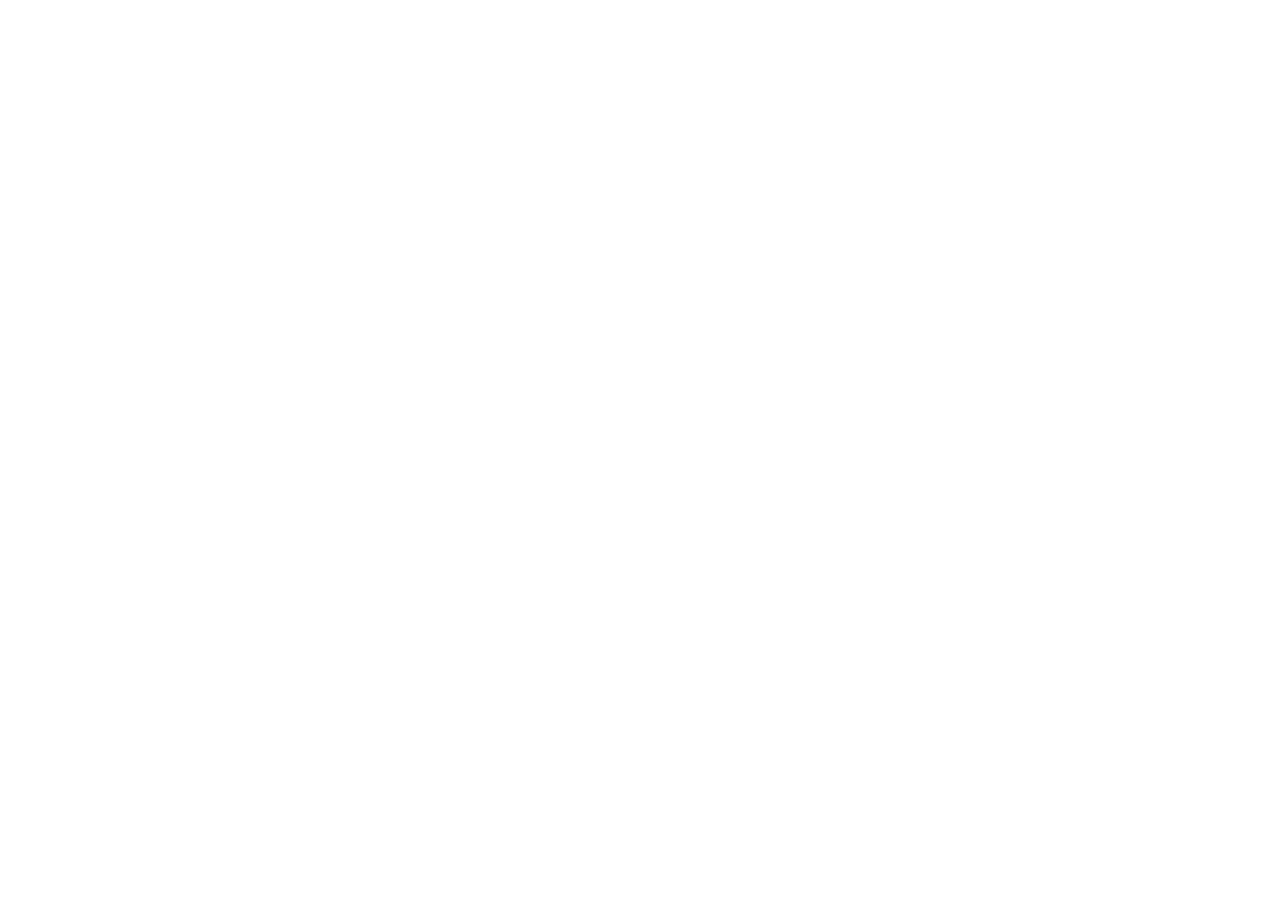
==== challenge03/index.html @ f8b7fd6d "challenge starting files" ====
<!DOCTYPE html>
<html lang="en">
  <head>
    <meta charset="UTF-8" />
    <meta name="viewport" content="width=device-width, initial-scale=1.0" />
    <title>Day 01</title>

    <link rel="stylesheet" href="style.css" />
  </head>
  <body></body>
</html>
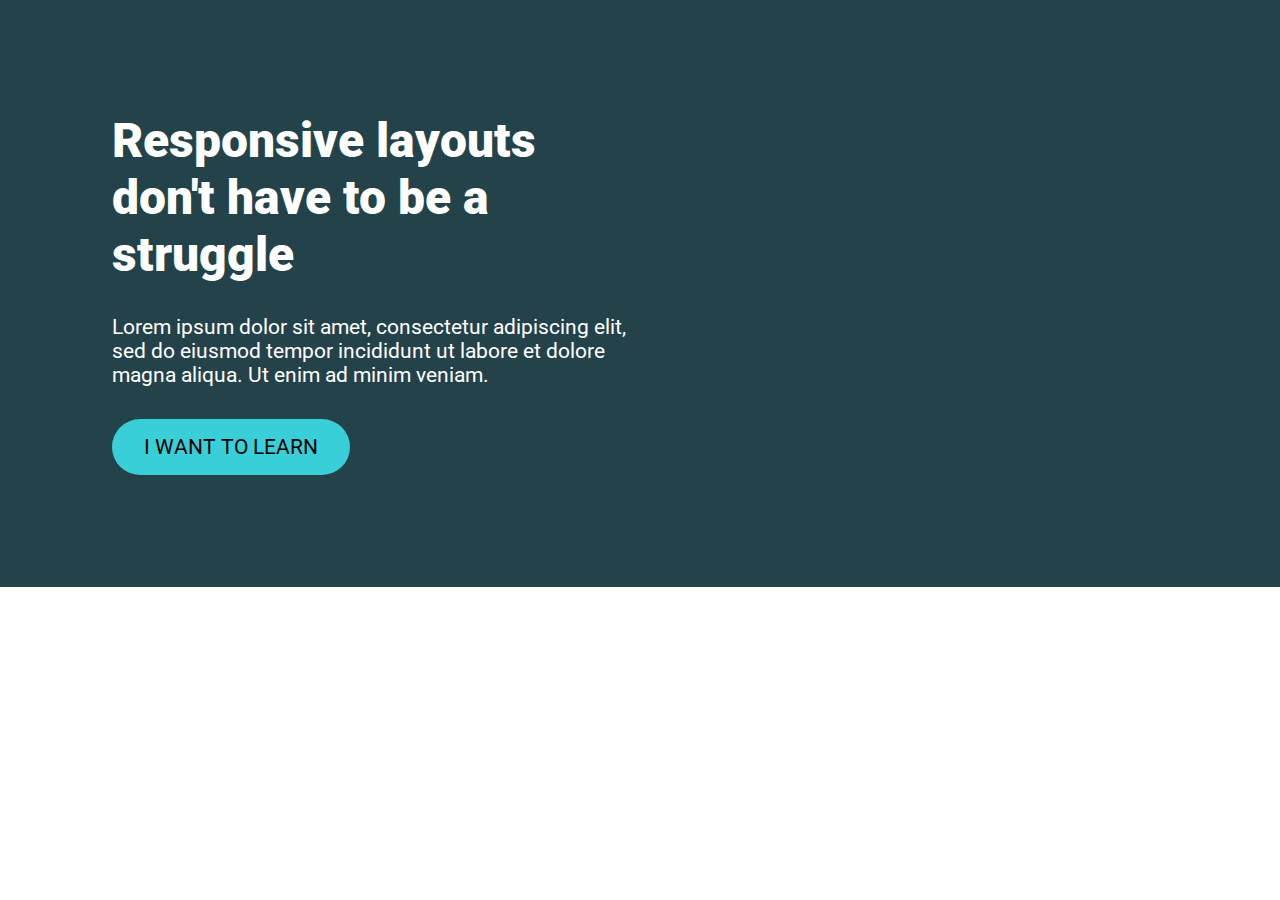
==== commit bcf0b9c0: "Initial solution" ====
--- a/challenge03/index.html
+++ b/challenge03/index.html
@@ -6,6 +6,24 @@
     <title>Day 01</title>
 
     <link rel="stylesheet" href="style.css" />
+    <link rel="preconnect" href="https://fonts.googleapis.com" />
+    <link rel="preconnect" href="https://fonts.gstatic.com" crossorigin />
+    <link
+      href="https://fonts.googleapis.com/css2?family=Roboto:wght@400;700;900&display=swap"
+      rel="stylesheet"
+    />
   </head>
-  <body></body>
+  <body>
+    <div class="container">
+      <div class="container-left">
+        <h1>Responsive layouts don't have to be a struggle</h1>
+        <p>
+          Lorem ipsum dolor sit amet, consectetur adipiscing elit, sed do
+          eiusmod tempor incididunt ut labore et dolore magna aliqua. Ut enim ad
+          minim veniam.
+        </p>
+        <button>I WANT TO LEARN</button>
+      </div>
+    </div>
+  </body>
 </html>
--- a/challenge03/style.css
+++ b/challenge03/style.css
@@ -0,0 +1,54 @@
+/* Base Reset */
+
+*,
+*::before,
+*::after {
+  box-sizing: border-box;
+}
+
+* {
+  margin: 0;
+  padding: 0;
+  font: inherit;
+}
+
+body {
+  min-height: 100vh;
+  font-size: 21px;
+  font-family: 'Roboto', sans-serif;
+  color: white;
+}
+
+img,
+picture,
+svg,
+video {
+  display: block;
+  max-width: 100%;
+}
+
+.container {
+  background-color: #23424a;
+  padding: 7rem;
+}
+
+.container-left {
+  width: 50%;
+}
+
+h1 {
+  font-size: 48px;
+  font-weight: 900;
+}
+
+p {
+  padding: 2rem 0;
+  font-weight: 400;
+}
+
+button {
+  background-color: #38cfd9;
+  padding: 1rem 2rem;
+  border-radius: 2rem;
+  border: none;
+}
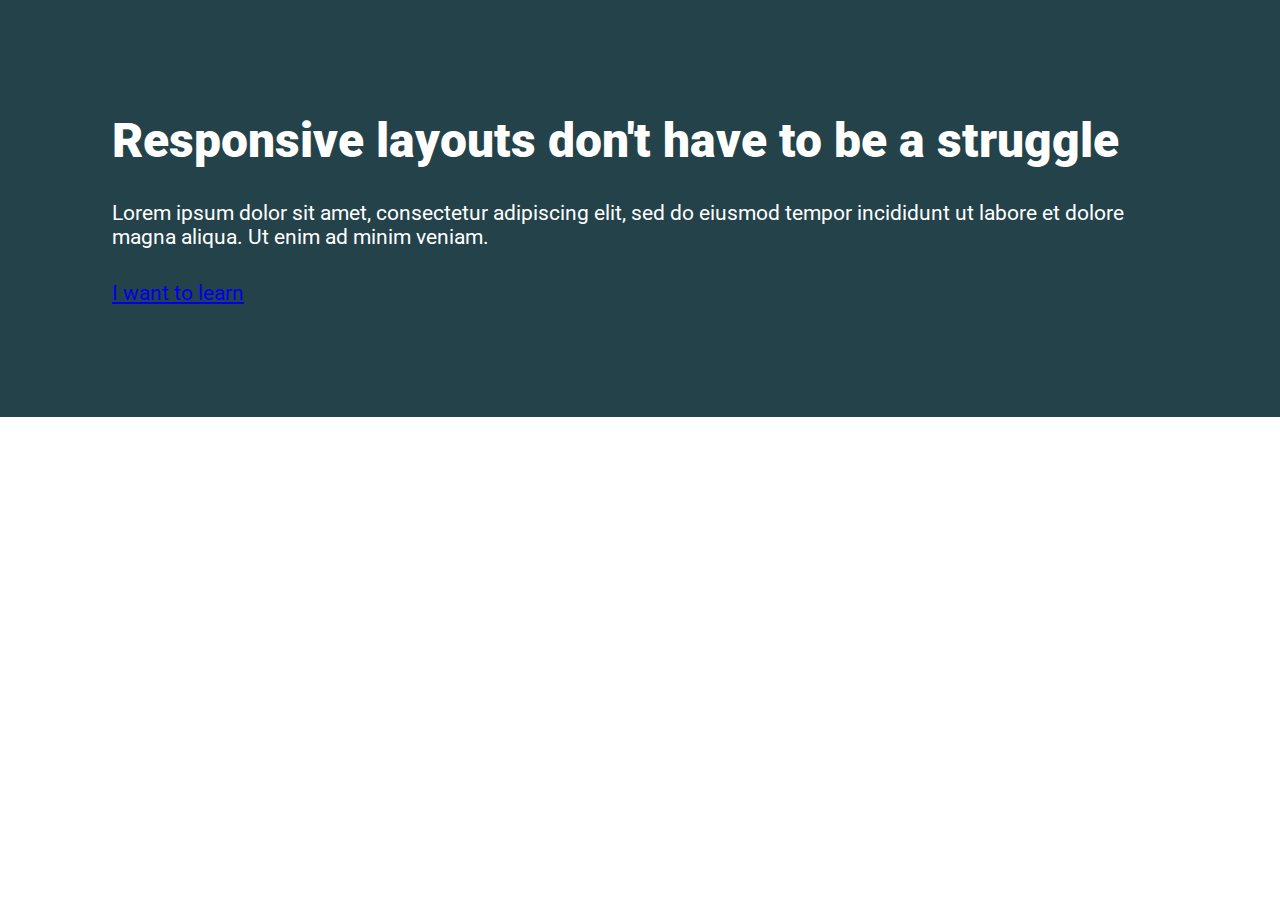
==== commit 3dac52d2: "Implemented BEM naming convention" ====
--- a/challenge03/index.html
+++ b/challenge03/index.html
@@ -3,8 +3,7 @@
   <head>
     <meta charset="UTF-8" />
     <meta name="viewport" content="width=device-width, initial-scale=1.0" />
-    <title>Day 01</title>
-
+    <title>Challenge 3</title>
     <link rel="stylesheet" href="style.css" />
     <link rel="preconnect" href="https://fonts.googleapis.com" />
     <link rel="preconnect" href="https://fonts.gstatic.com" crossorigin />
@@ -14,15 +13,17 @@
     />
   </head>
   <body>
-    <div class="container">
-      <div class="container-left">
-        <h1>Responsive layouts don't have to be a struggle</h1>
-        <p>
-          Lorem ipsum dolor sit amet, consectetur adipiscing elit, sed do
-          eiusmod tempor incididunt ut labore et dolore magna aliqua. Ut enim ad
-          minim veniam.
-        </p>
-        <button>I WANT TO LEARN</button>
+    <div class="hero">
+      <div class="container">
+        <div class="hero__text">
+          <h1>Responsive layouts don't have to be a struggle</h1>
+          <p>
+            Lorem ipsum dolor sit amet, consectetur adipiscing elit, sed do
+            eiusmod tempor incididunt ut labore et dolore magna aliqua. Ut enim
+            ad minim veniam.
+          </p>
+          <a href="#" class="btn">I want to learn</a>
+        </div>
       </div>
     </div>
   </body>
